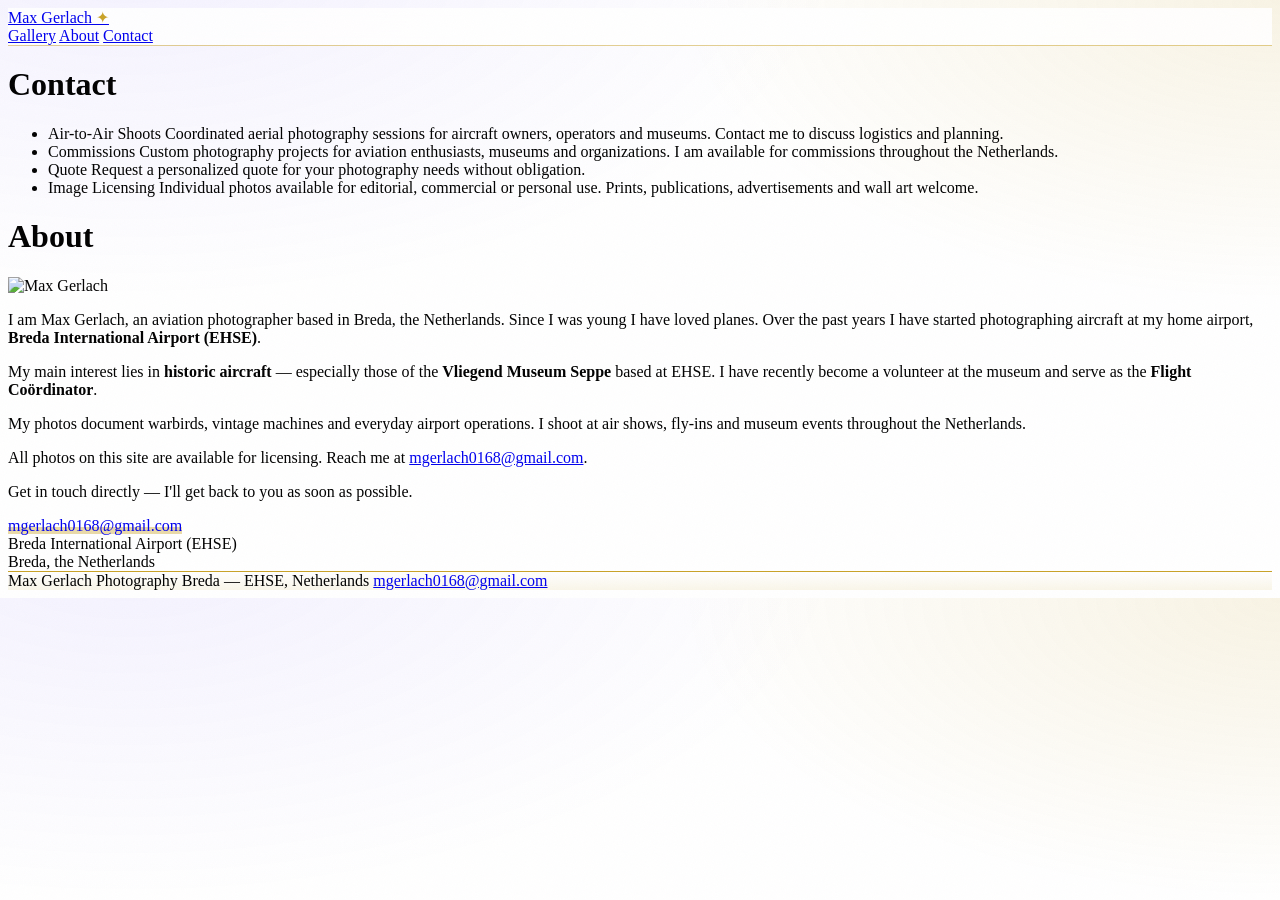
==== contact.html @ 0814dcdd "Add larp-fantasy.css stylesheet link" ====
<!DOCTYPE html>
<html lang="en">
<head>
  <meta charset="UTF-8" />
  <meta name="viewport" content="width=device-width, initial-scale=1.0" />
  <title>About & Contact — Max Gerlach Aviation Photography</title>
  <link rel="preconnect" href="https://fonts.googleapis.com" />
  <link rel="preconnect" href="https://fonts.gstatic.com" crossorigin />
  <link href="https://fonts.googleapis.com/css2?family=DM+Serif+Display:ital@0;1&family=DM+Sans:wght@300;400;500&display=swap" rel="stylesheet" />
  <link rel="stylesheet" href="style.css" />
    <link rel="stylesheet" href="larp-fantasy.css" />
</head>
<body>

<!-- NAV -->
<header id="header" class="bordered">
  <a class="site-name" href="index.html">Max Gerlach</a>
  <nav>
    <a href="gallery.html">Gallery</a>
    <a href="contact.html#about" class="active">About</a>
    <a href="contact.html">Contact</a>
  </nav>
</header>



<!-- CONTACT -->
<div id="page-contact" class="page active">
  <h1>Contact</h1>

  <ul class="services">
    <li>
      <span class="service-title">Air-to-Air Shoots</span>
      <span class="service-desc">Coordinated aerial photography sessions for aircraft owners, operators and museums. Contact me to discuss logistics and planning.</span>
    </li>
    <li>
      <span class="service-title">Commissions</span>
      <span class="service-desc">Custom photography projects for aviation enthusiasts, museums and organizations. I am available for commissions throughout the Netherlands.</span>
    </li>
      <li>
      <span class="service-title">Quote</span>
      <span class="service-desc">Request a personalized quote for your photography needs without obligation. </span>
    </li>
        <li>
      <span class="service-title">Image Licensing</span>
      <span class="service-desc">Individual photos available for editorial, commercial or personal use. Prints, publications, advertisements and wall art welcome.</span>
    </li>
  </ul>
  

<!-- ABOUT -->
<div id="page-about" class="page active">
  <h1 id="about">About</h1>
  <img src="https://airplanephotography.nl/images/ProfilePicture.jpeg" alt="Max Gerlach" />
  <p>I am Max Gerlach, an aviation photographer based in Breda, the Netherlands. Since I was young I have loved planes. Over the past years I have started photographing aircraft at my home airport, <strong>Breda International Airport (EHSE)</strong>.</p>
  <p>My main interest lies in <strong>historic aircraft</strong> — especially those of the <strong>Vliegend Museum Seppe</strong> based at EHSE. I have recently become a volunteer at the museum and serve as the <strong>Flight Coördinator</strong>.</p>
  <p>My photos document warbirds, vintage machines and everyday airport operations. I shoot at air shows, fly-ins and museum events throughout the Netherlands.</p>
  <p>All photos on this site are available for licensing. Reach me at <a href="mailto:mgerlach0168@gmail.com">mgerlach0168@gmail.com</a>.</p>
</div>

  <div class="email-block">
    <p>Get in touch directly — I'll get back to you as soon as possible.</p>
    <a class="email-link" href="mailto:mgerlach0168@gmail.com">mgerlach0168@gmail.com</a>
    <div class="contact-meta">
      Breda International Airport (EHSE)<br>
      Breda, the Netherlands
    </div>
  </div>
</div>

<!-- FOOTER -->
<footer>
  <span>Max Gerlach Photography</span>
  <span>Breda — EHSE, Netherlands</span>
  <a href="mailto:mgerlach0168@gmail.com">mgerlach0168@gmail.com</a>
</footer>

<script>
  window.addEventListener('scroll', () =>
    document.getElementById('header').classList.toggle('bordered', window.scrollY > 4)
  );
</script>
</body>
</html>
---- larp-fantasy.css ----
/* LARP FANTASY OVERDRIVE for Max Gerlach Aviation Photography - airplanephotography.nl */
/* Layer on top of style.css - safe to remove */
:root{
  --gold:#c9a227; --gold-soft:#e8d48b; --arcane:#6b4eff; --arcane-deep:#2a2356;
  --night:#1a1b2e; --parchment:#f9f5e9; --shadow-epic:0 20px 60px rgba(26,27,46,.18);
  --glow:0 0 0 1px rgba(201,162,39,.35), 0 8px 30px rgba(107,78,255,.18);
}
::selection{background:var(--arcane); color:#fff;}
::-webkit-scrollbar{width:12px;}
::-webkit-scrollbar-track{background:var(--parchment);}
::-webkit-scrollbar-thumb{background:linear-gradient(180deg,var(--gold),#8a6d1b); border-radius:8px; border:3px solid var(--parchment);}
body{background:radial-gradient(1200px 600px at 10% -10%, rgba(107,78,255,.08), transparent 60%), radial-gradient(1000px 500px at 100% 0%, rgba(201,162,39,.12), transparent 60%), #fff;}
body::after{content:""; position:fixed; inset:0; pointer-events:none; z-index:9999; opacity:.05; background-image:url("data:image/svg+xml,%3Csvg xmlns='http://www.w3.org/2000/svg' width='120' height='120'%3E%3Cfilter id='n'%3E%3CfeTurbulence type='fractalNoise' baseFrequency='.9'/%3E%3C/filter%3E%3Crect width='120' height='120' filter='url(%23n)' opacity='.6'/%3E%3C/svg%3E");}
header{backdrop-filter:blur(12px); background:rgba(255,255,255,.88) !important; box-shadow:0 1px 0 rgba(201,162,39,.5);}
.site-name::after{content:" \2726"; color:var(--gold);}
.site-name:hover{text-shadow:0 0 18px rgba(201,162,39,.6);}
nav a{position:relative;}
nav a::after{content:""; position:absolute; left:0; right:100%; bottom:-4px; height:2px; background:linear-gradient(90deg,var(--gold),var(--arcane)); transition:right .25s;}
nav a:hover::after{right:0;}
#page-home h1::after{content:" - Realm of EHSE"; display:block; font-size:.32em; letter-spacing:.28em; text-transform:uppercase; color:var(--gold); margin-top:8px;}
.hero-photo{border:1px solid rgba(201,162,39,.55) !important; box-shadow:var(--shadow-epic), var(--glow) !important; transition:transform .5s cubic-bezier(.2,.8,.2,1) !important;}
.hero-photo:hover{transform:perspective(900px) rotateY(-4deg) scale(1.01) !important;}
.home-text p:first-of-type::first-letter{font-family:Georgia, serif; font-size:3.4em; float:left; line-height:.85; padding-right:10px; color:var(--arcane-deep);}
.preview-section::before{content:"\16B1 \16A8 \15DA \16C8 - From the Field"; display:block; font-size:.7rem; letter-spacing:.3em; text-transform:uppercase; color:var(--gold); margin-bottom:12px;}
.preview-thumb{transition:transform .3s, box-shadow .3s !important;}
.preview-thumb:hover{transform:translateY(-5px) !important; box-shadow:var(--shadow-epic), var(--glow) !important;}
.preview-tag{background:rgba(26,27,46,.92) !important; color:var(--gold-soft) !important; border:1px solid rgba(201,162,39,.5) !important;}
.gallery-cta{position:relative; overflow:hidden; background:linear-gradient(180deg,#222,#000) !important; border:1px solid var(--gold) !important;}
.gallery-cta::after{content:""; position:absolute; top:0; left:-80%; width:60%; height:100%; background:linear-gradient(100deg,transparent,rgba(255,255,255,.35),transparent); transform:skewX(-20deg); transition:left .6s;}
.gallery-cta:hover::after{left:130%;}
.thumb-grid button{transition:transform .25s, box-shadow .25s !important;}
.thumb-grid button:hover{transform:scale(1.02) !important; box-shadow:var(--glow) !important;}
#lb{background:rgba(10,10,20,.96) !important;}
#lb.open img{animation:lbIn .35s cubic-bezier(.2,.8,.2,1); border:1px solid rgba(201,162,39,.6);}
@keyframes lbIn{from{transform:scale(.94); opacity:0;} to{transform:scale(1); opacity:1;}}
footer{border-top:1px solid var(--gold) !important; background:linear-gradient(180deg,transparent,rgba(201,162,39,.1)) !important;}
.services li{transition:background .2s, transform .2s !important;}
.services li:hover{background:var(--parchment); transform:translateX(5px);}
.email-link{background:linear-gradient(180deg,transparent 60%,rgba(201,162,39,.4) 60%); text-decoration:none !important;}
a:focus-visible, button:focus-visible{outline:2px solid var(--arcane); outline-offset:3px;}
.home-layout>div{animation:rise .7s ease both;}
@keyframes rise{from{opacity:0; transform:translateY(14px);} to{opacity:1; transform:none;}}
@media (prefers-reduced-motion:reduce){*{animation:none !important; transition:none !important;}}
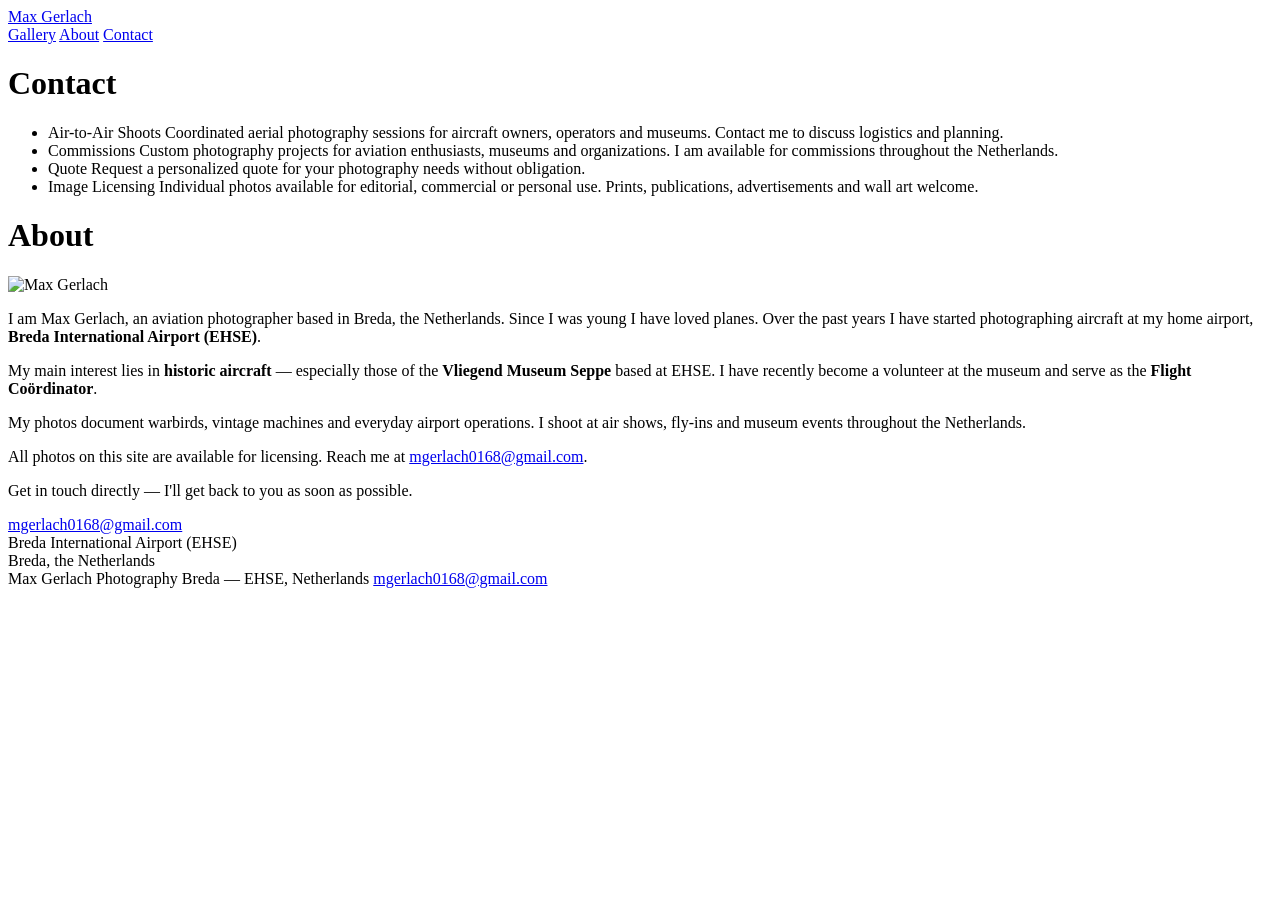
==== commit e5175c68: "Remove larp-fantasy.css stylesheet link Removed the link to larp-fantasy.css from the contact page." ====
--- a/contact.html
+++ b/contact.html
@@ -8,7 +8,6 @@
   <link rel="preconnect" href="https://fonts.gstatic.com" crossorigin />
   <link href="https://fonts.googleapis.com/css2?family=DM+Serif+Display:ital@0;1&family=DM+Sans:wght@300;400;500&display=swap" rel="stylesheet" />
   <link rel="stylesheet" href="style.css" />
-    <link rel="stylesheet" href="larp-fantasy.css" />
 </head>
 <body>
 
